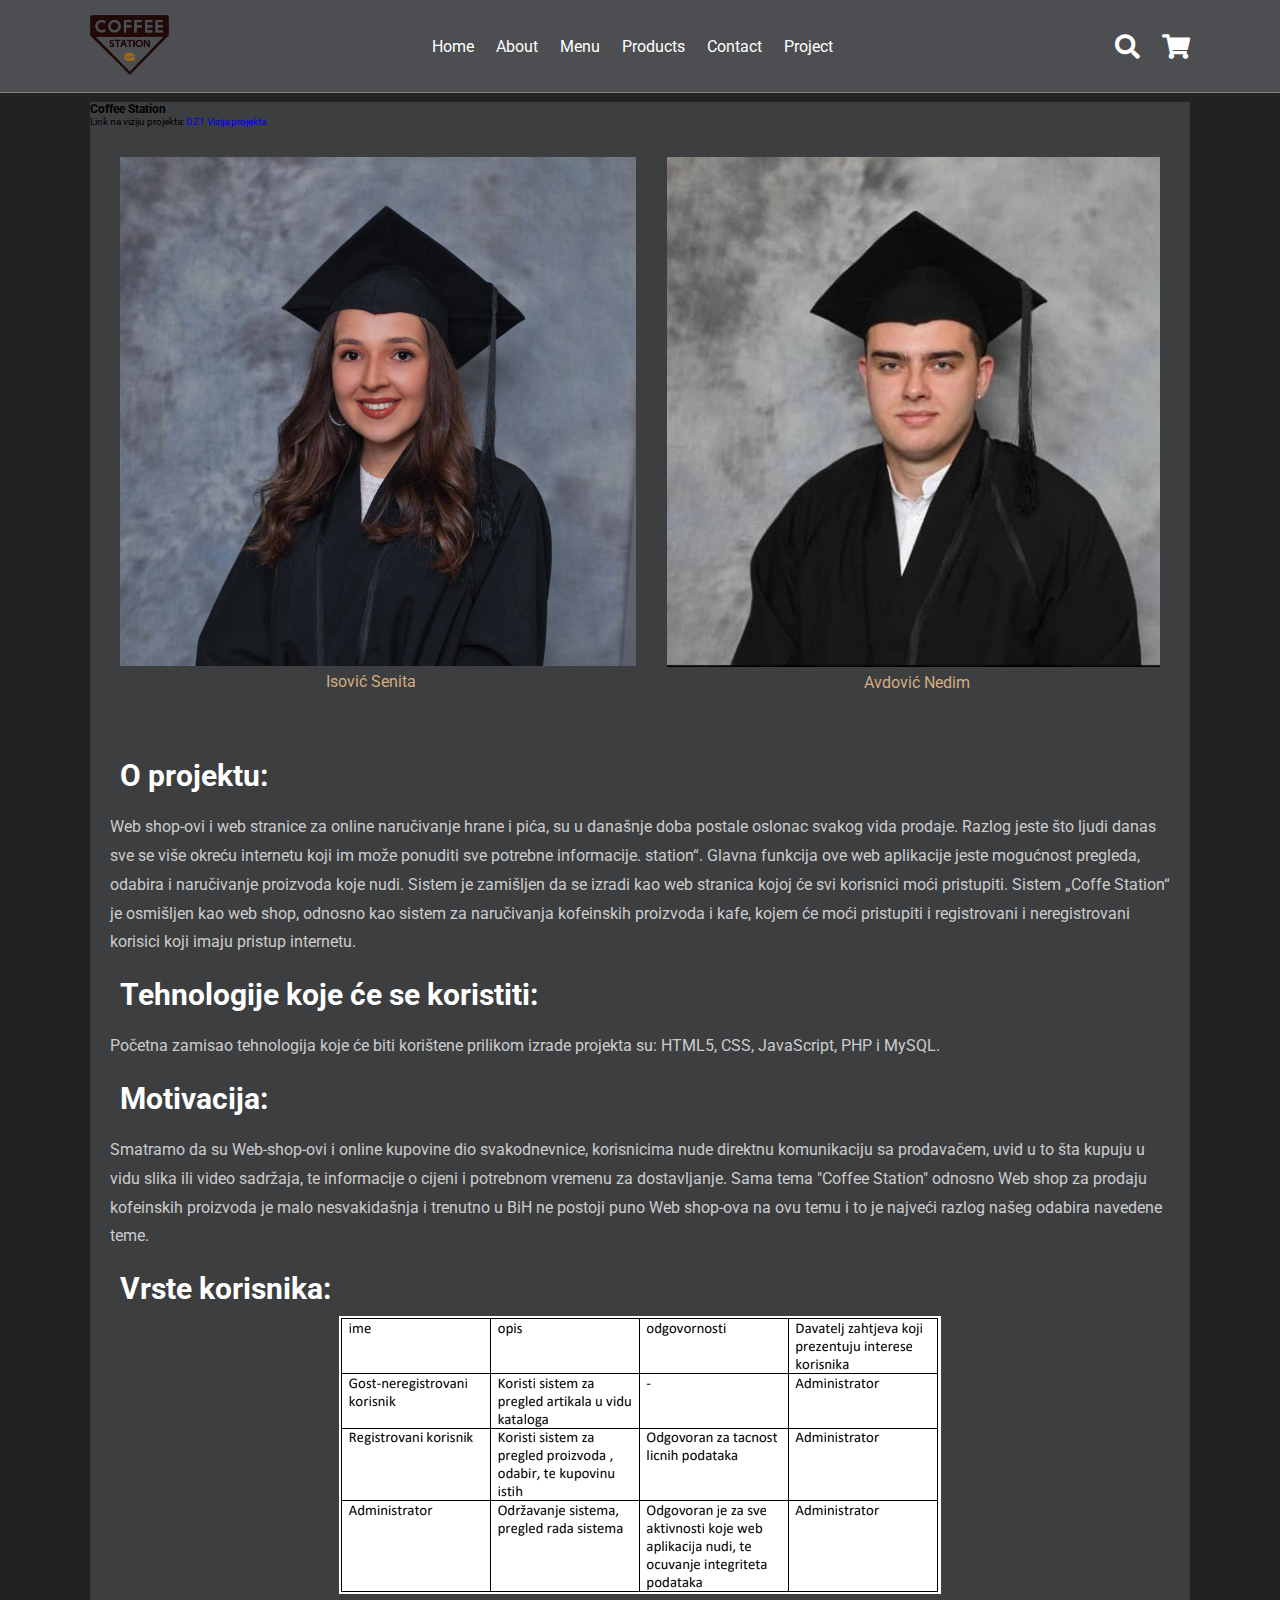
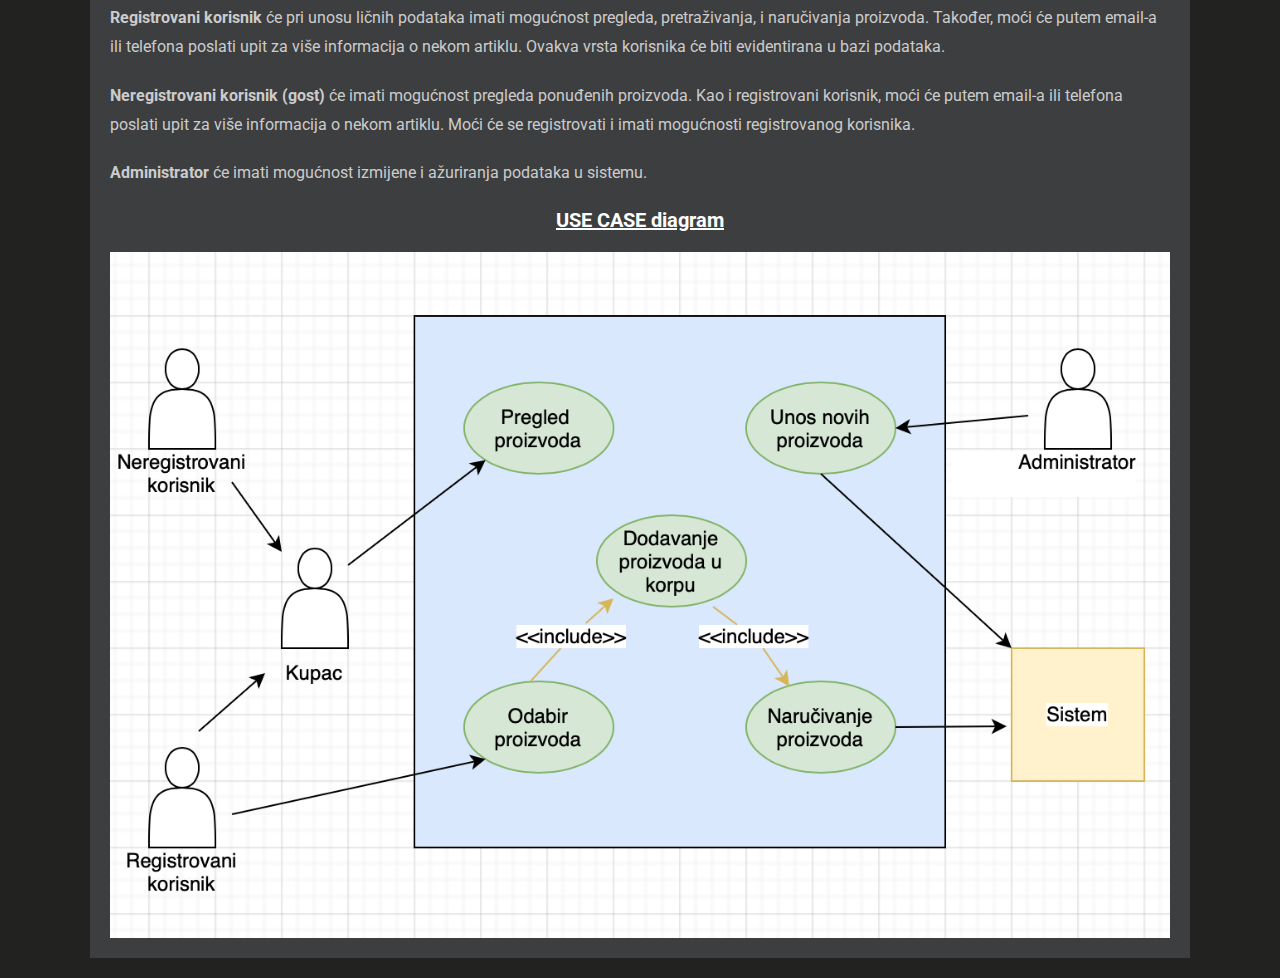
==== loggedIn/project.html @ 6c9497d3 "first commit" ====
<!DOCTYPE html>
<html lang="en">
<head>
    <meta charset="UTF-8">
    <meta http-equiv="X-UA-Compatible" content="IE=edge">
    <meta name="viewport" content="width=device-width, initial-scale=1.0">
    <title>Coffe Station</title>
    <link rel="shortcut icon" href="images/coffeeStationLogo.png" type="image/x-icon">

    <link rel="stylesheet" href="https://cdnjs.cloudflare.com/ajax/libs/font-awesome/5.15.4/css/all.min.css">

    <link rel="stylesheet" href="css/style.css">
</head>
<body>


<header class="header">

    <a href="index.html" class="logo">
        <img src="images/coffeeStationLogo.png">
    </a>

    <nav class="navbar">
        <a href="index.html">Home</a>
        <a href="#about">About</a>
        <a href="#menu">Menu</a>
        <a href="#products">Products</a>

        <a href="#contact">Contact</a>
        <a href="project.html">Project</a>
    </nav>

    <div class="icons">
        <div class="fas fa-search" id="search-btn"></div>
        <div class="fas fa-shopping-cart" id="cart-btn"></div>
        <div class="fas fa-bars" id="menu-btn"></div>
    </div>

<div class="search-form">
        <input type="search" id="search-box" placeholder="search here...">
        <label for="search-box" class="fas fa-search"></label>
    </div>

</header>

<section class="about" id="about">

    <h1 class="heading"> <span>about</span> us </h1>
    <div class ="project">

    </div>
    <div class="row">


        <div class="content">
            <h3>Coffee Station</h3>
            <p>Link na viziju projekta: <a href="https://drive.google.com/file/d/149RRVoG0BQXkQQvWxBByFQiU80S-JMBL/view?usp=sharing">DZ1 Vizija projekta</a></p> 
        </div>
        <div class="image">
            <div class="image1">
                <img src="images/senita.jpg">
                <a href="https://drive.google.com/file/d/1kplA7J9VMAj5MQuQ-YTsxg6QcaAjS89H/view?usp=sharing">Isović Senita</a>
                
            </div>
            <div class="image2">
                <img src="images/nedim.jpg">
                <a href="https://drive.google.com/file/d/1IOQ0n2Bt16lyCzWGAnOJNBNkA1pJ3zAT/view?usp=sharing">Avdović Nedim</a>
            </div>
        </div>

        <div class="section">
            <h3>O projektu:</h3>
            <p>Web shop-ovi i web stranice za online naručivanje hrane i pića, su u današnje doba postale
                oslonac svakog vida prodaje. Razlog jeste što ljudi danas sve se više okreću internetu koji im
                može ponuditi sve potrebne informacije. station“. Glavna funkcija ove web aplikacije jeste mogućnost pregleda, 
                odabira i naručivanje proizvoda koje nudi. Sistem je zamišljen da se izradi kao web stranica kojoj će svi korisnici moći
                pristupiti. Sistem „Coffe Station“ je osmišljen kao web shop, odnosno kao sistem za naručivanja kofeinskih
                proizvoda i kafe, kojem će moći pristupiti i registrovani i neregistrovani korisici koji imaju pristup internetu.</p>
            <h3>Tehnologije koje će se koristiti:</h3>
            <p>Početna zamisao tehnologija koje će biti korištene prilikom izrade projekta su: HTML5, CSS, JavaScript, PHP i MySQL.</p>
            <h3>Motivacija:</h3>
            <p>Smatramo da su Web-shop-ovi i online kupovine dio svakodnevnice, korisnicima nude direktnu komunikaciju sa prodavačem, uvid u to 
                šta kupuju u vidu slika ili video sadržaja, te informacije o cijeni i potrebnom vremenu za dostavljanje. Sama tema "Coffee Station" 
                odnosno Web shop za prodaju kofeinskih proizvoda je malo nesvakidašnja i trenutno u BiH ne postoji puno Web shop-ova na ovu temu 
                i to je najveći razlog našeg odabira navedene teme.</p>
            <h3>Vrste korisnika:</h3>
            <img src="images/korisnici.png" style="margin: auto; display: flex;">
            <p><b>Registrovani korisnik</b> će pri unosu ličnih podataka imati mogućnost pregleda, pretraživanja, i
                naručivanja proizvoda. Također, moći će putem email-a ili telefona poslati upit za više informacija o
                nekom artiklu. Ovakva vrsta korisnika će biti evidentirana u bazi podataka.</p>
            <p><b>Neregistrovani korisnik (gost)</b> će imati mogućnost pregleda ponuđenih proizvoda.
                Kao i registrovani korisnik, moći će putem email-a ili telefona poslati upit za više informacija o nekom
                artiklu.
                Moći će se registrovati i imati mogućnosti registrovanog korisnika.</p>
            <p><b>Administrator</b> će imati mogućnost izmijene i ažuriranja podataka u sistemu.</p>
            <h4>USE CASE diagram</h4>
            <img src="images/usecase.png" style="margin: auto; display: flex; width: 100%;">
        </div>

    </div>

</section>

</body>
</html>
---- loggedIn/css/style.css ----
@import url('https://fonts.googleapis.com/css2?family=Roboto:wght@100;300;400;500;700&display=swap');

:root{
    --main-color:#d3ad7f;
    --black:#13131a;
    --bg:#ebdfa4;
    --border:.1rem solid rgba(255,255,255,.3);
}

*{
    font-family: 'Roboto', sans-serif;
    margin:0; padding:0;
    box-sizing: border-box;
    outline: none; border:none;
    text-decoration: none;
    transition: .2s linear;
}

html{
    font-size: 62.5%;
    overflow-x: hidden;
    scroll-behavior: smooth;
}


body{
    background: #222220;
}

section{
    padding:2rem 7%;
}

.heading{
    text-align: center;
    color:#fff;
    text-transform: uppercase;
    padding-bottom: 3.5rem;
    font-size: 4rem;
}


.btn{
    margin-top: 1rem;
    display: inline-block;
    padding:.9rem 3rem;
    font-size: 1.7rem;
    color:#fff;
    background: var(--main-color);
    cursor: pointer;
}

.btn:hover{
    letter-spacing: .2rem;
}




.header{
    background: #4D4E51;
    display: flex;
    align-items: center;
    justify-content: space-between;
    padding:1.5rem 7%;
    border-bottom: var(--border);
    position: fixed;
    top:0; left: 0; right: 0;
    z-index: 1000;
}

.header .logo img{
    height: 6rem;
}

.header .navbar a{
    margin:0 1rem;
    font-size: 1.6rem;
    color:#fff;
}

.header .navbar a:hover{
    color:#000000;
    border-bottom: .1rem solid #000000;
    padding-bottom: .5rem;
}

.header .icons div{
    color:#fff;
    cursor: pointer;
    font-size: 2.5rem;
    margin-left: 2rem;
}

.header .icons div:hover{
    color:#000000;
}

#menu-btn{
    display: none;
}

.header .search-form{
    position: absolute;
    top:115%; right: 7%;
    background: #fff;
    width: 50rem;
    height: 5rem;
    display: flex;
    align-items: center;
    transform: scaleY(0);
    transform-origin: top;
}

.home{
    min-height: 100vh;
    display: flex;
    align-items: center;
    background:url(../images/coffeBackground.jpg) no-repeat;
    background-size: cover;
    background-position: center;
}

.home .content{
    max-width: 100%;
    padding-left: 8%;
    padding-right: 50%;

}

.home .content h3{
    font-size: 6rem;
    text-transform: uppercase;
    color:#fff;
    font-family: sofia pro;

}

.home .content p{
    font-size: 2rem;
    font-weight: lighter;
    line-height: 1.8;
    padding:1rem 0;
    color:#eee;

}




.about .row{

    align-items: center;
    background-color: #3D3E40;
    flex-wrap: wrap;
}

.about .row .image{
    display: flex;
    width: 100%;
    height: 100%;
    padding: 30px;
    margin: auto;

}
.about .row .image1{
    padding-right: 1%;

}
.about .row .image2{
    padding-left: 2%;
    width: 2060px;
}

.about .row .image a{
    font-size: 1.6rem;
    color:#d3ad7f;
    line-height: 1.8;
    margin-left: 40%;
}
.about .row .image a:hover{
    color:#000000;
    border-bottom: .1rem solid #000000;
    padding-bottom: .5rem;
}
.about .row .image img{
    width: 100%;
}
.about .row .contents{
    padding:2rem;
}

.about .row .contents h3{
    font-size: 3rem;
    color:#fff;
}

.about .row .contents p{
    font-size: 1.6rem;
    color:#ccc;
    padding:1rem 0;
    line-height: 1.8;
}
.about .row .contents a{
    font-size: 1.6rem;
    color:#d3ad7f;
    padding:1rem 0;
    line-height: 1.8;
}
.about .row .contents a:hover{
    color:#000000;
    border-bottom: .1rem solid #000000;
    padding-bottom: .5rem;
}

.about .row .section{
    padding:2rem;
}

.about .row .section h3{
    font-size: 3rem;
    color:#fff;
    padding: 10px;;
}
.about .row .section h4{
    font-size: 2rem;
    color:#fff;
    padding: 10px;
    text-decoration: underline;
    text-align: center;
    padding-bottom: 20px;
}

.about .row .section p{
    font-size: 1.6rem;
    color:#ccc;
    padding:1rem 0;
    line-height: 1.8;
}


.about .rows{
    display: flex;
    align-items: center;
    background:#3D3E40;
    flex-wrap: wrap;
}
.about .rows .images{
    flex:1 1 45rem;
}

.about .rows .images img{
    width: 100%;
}
.about .rows .contents{
    flex:1 1 45rem;
    padding:2rem;
}

.about .rows .contents h3{
    font-size: 3rem;
    color:#fff;
}

.about .rows .contents p{
    font-size: 1.6rem;
    color:#ccc;
    padding:1rem 0;
    line-height: 1.8;
}




















@media (max-width:991px){

    html{
        font-size: 55%;
    }
 
    .header{
        padding:1.5rem 2rem;
    }

    section{
    padding:2rem;
}


}

@media (max-width:768px){

    #menu-btn{
        display: inline-block;
    }

    .header .navbar{
        position: absolute;
        top:100%; right: -100%;
        background: #fff;
        width: 30rem;
        height: calc(100vh - 9.5rem);
    }

    .header .navbar a{
        color:var(--black);
        display: block;
        margin:1.5rem;
        padding:.5rem;
        font-size: 2rem;
    }

.home{
        background-position: left;
        justify-content: center;
        text-align: center;
    }

    .home .content h3{
        font-size: 4.5rem;
    }

    .home .content p{
        font-size: 1.5rem;
    }


}


.menu .box-container{ 
    display: grid;
    grid-template-columns: repeat(auto-fit, minmax(30rem, 1fr));
    gap: 1.5 rem;
}

.menu .box-container .box{ 
    padding: 5rem;
    text-align: center;
    border: var(--border);
}

.menu .box-container .box img{
height: 20rem;
width: 15rem;
border-radius: 15%;
}


.menu .box-container .box h3{
    color: #fff;
     font-size: 2rem;
     padding: 1rem 0;
}

.menu .box-container .box .price{
    color: #fff;
     font-size: 2.5rem;
     padding: .5 rem 0;
}

.menu .box-container .box .price span{

     font-size: 1.5rem;
     font-weight: lighter;
     text-decoration: line-through;

}


.menu .box-container .box:hover{
    background: #fff;
    }

    .menu .box-container .box:hover > * {
    color: var(--black);
    }


.products .box-container{ 
    display: grid;
    grid-template-columns: repeat(auto-fit, minmax(30rem, 1fr));
    gap: 1.5 rem;
}

.products .box-container .box{
    text-align: center;
    border: var(--border);
    padding: 2rem;
}


.products .box-container .box .icons a{
    height: 5rem;
    width: 5rem;
    line-height: 5rem;
    font-size: 2rem;
    border:var(--border);
    color:#fff;
    margin:.3rem;
}

.products .box-container .box .icons a:hover{
background: var(--main-color);

}

.products .box-container .box .image{
    padding: 2.5rem 0;

}

.products .box-container .box .image img{
    height: 25rem;
}

.products .box-container .box .content h3{
    color: #fff;
    font-size: 2.5rem;
}

.products .box-container .box .content .stars{
    padding: 1.5rem;
}

.products .box-container .box .content .stars i{
    font-size: 1.7rem;
    color: var(--main-color);

}

.products .box-container .box .content .price{
    color: #fff;
    font-size: 2.5rem;
}

.products .box-container .box .content .price span{
    text-decoration: line-through;
    font-weight: lighter;
    font-size: 1.5rem;
}


.contact .row{
    display: flex;
    background: var(--black);
    flex-wrap: wrap;
    gap: 1rem;
}

.contact .row .map{
flex: 1 1 45rem;
width: 100%;
object-fit: cover;
}

.contact .row form{
    flex:1 1 45rem;
    padding:5rem 2rem;
    text-align: center;
}

.contact .row  form h3{
    text-transform: uppercase;
    font-size: 3.5rem;
    color:#fff;
}

.contact .row form .inputBox{
    display: flex;
    align-items: center;
    margin-top: 2rem;
    margin-bottom: 2rem;
    background: var(--main-color);
    border:var(--border);
}

.contact .row form .inputBox span{
    color:#fff;
    font-size: 2rem;
    padding-left: 2rem;
}

.contact .row form .inputBox input{
    width: 100%;
    padding:2rem;
    font-size: 1.7rem;
    color:#fff;
    text-transform: none;
    background:none;

} 
      
.footer {

    background: var(--black);
    text-align: center;
  }
 
 .footer .share{
 padding: 1rem 0;

}

.footer .share a{
    height: 5rem;
    width: 5rem;
    line-height: 5rem;
    font-size: 2rem;
    color: #fff;
    border: var(--border);
    margin: .3rem;
    border-radius: 50%;
 }

.footer .share a:hover{
background-color: var(--main-color);

 }

.footer .links{
    display: flex;
    justify-content: center;
    flex-wrap: wrap;
    padding: 2rem 0;
    gap: 1rem;
   }
   
   .footer .links a{
   padding: .7rem 2rem;
   color: #fff;
   border: var(--border);
   font-size: 2rem;
    }

.footer .links a:hover{
    background: var(--main-color);
  }

.footer .credit{
  font-size: 2rem;
  color: #fff;;
  font-weight: lighter;
  padding: 1.5rem;
  }

  .footer .credit span {
color: var(--main-color);

  } 
.conInfo{
    margin: 15px;
    color: #222220;
    font-size: medium;
     
}
.all-title-box{
    background: url("../images/all-bg-title.jpg") no-repeat center center;
    -webkit-background-size: cover;
    -moz-background-size: cover;
    -ms-background-size: cover;
    -o-background-size: cover;
    background-size: cover;
    text-align: center;
    background-attachment: fixed;
    padding: 70px 0px;
    position: relative;
}
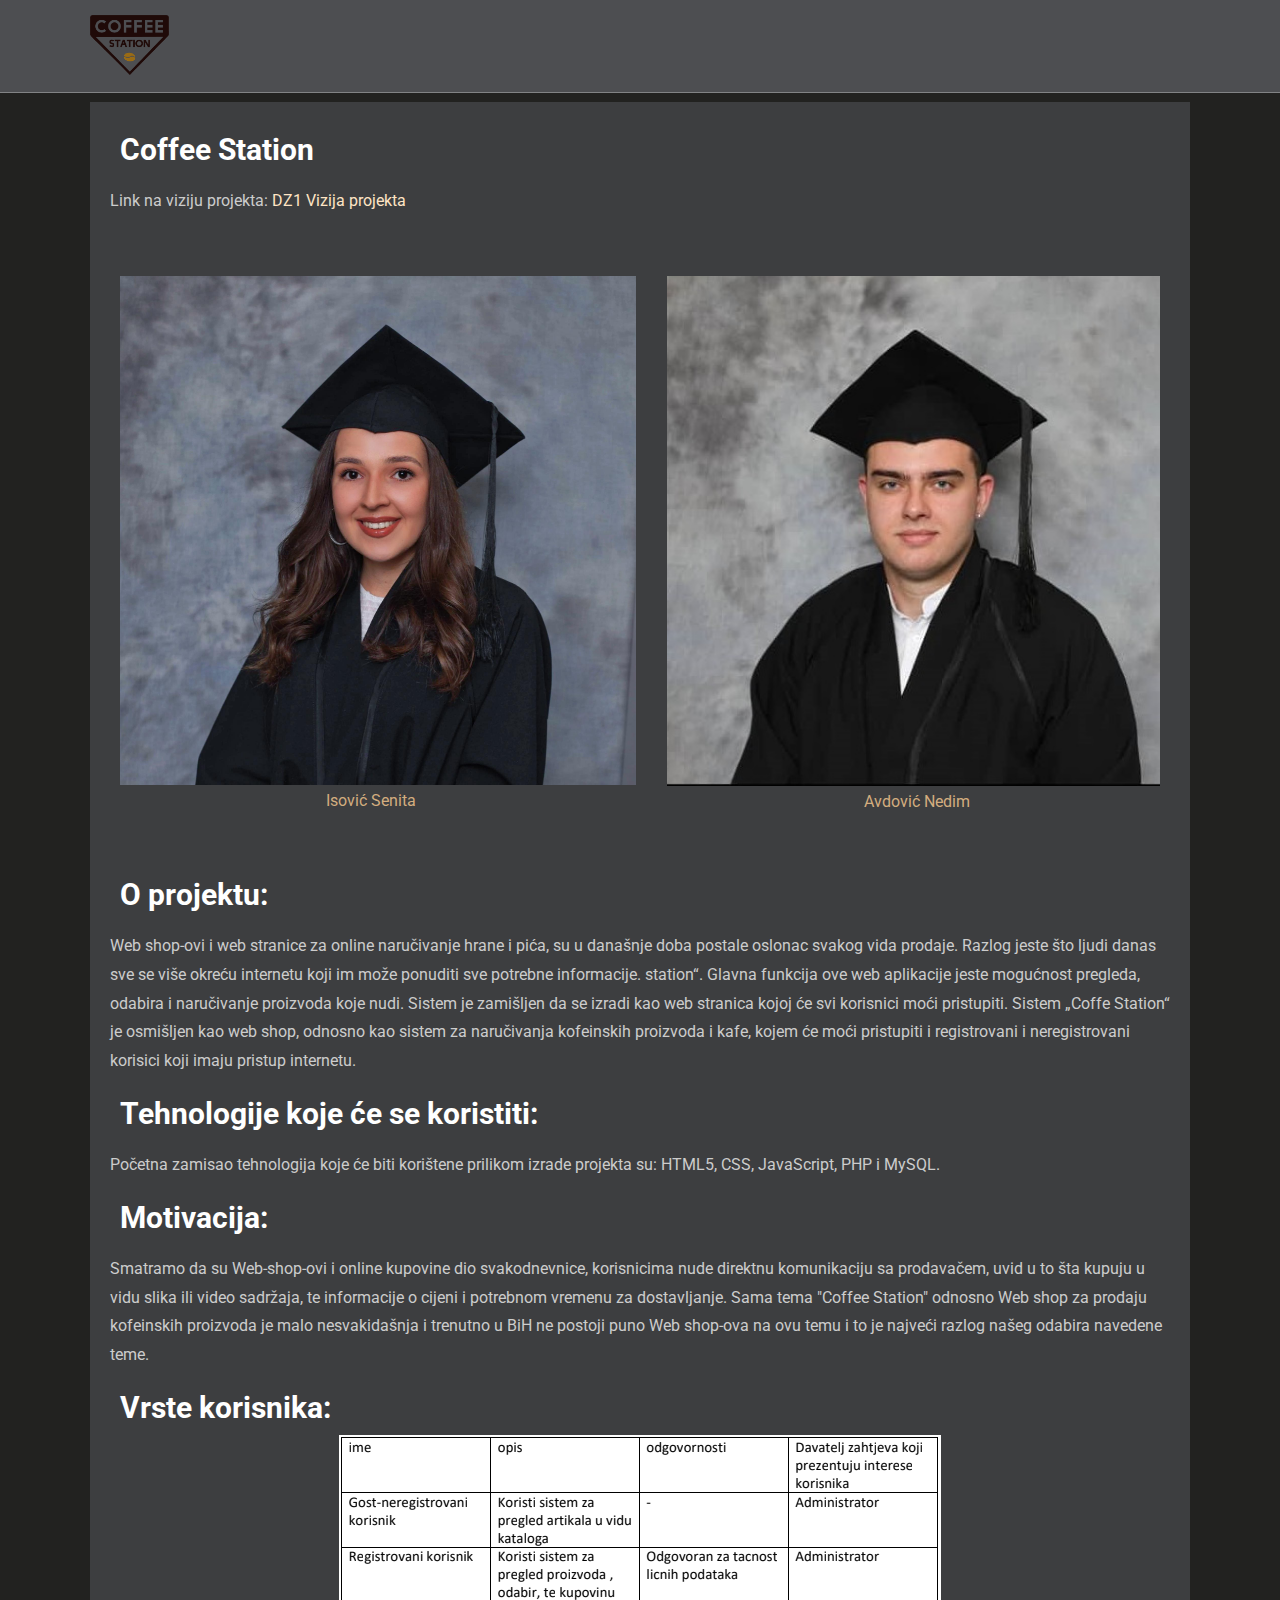
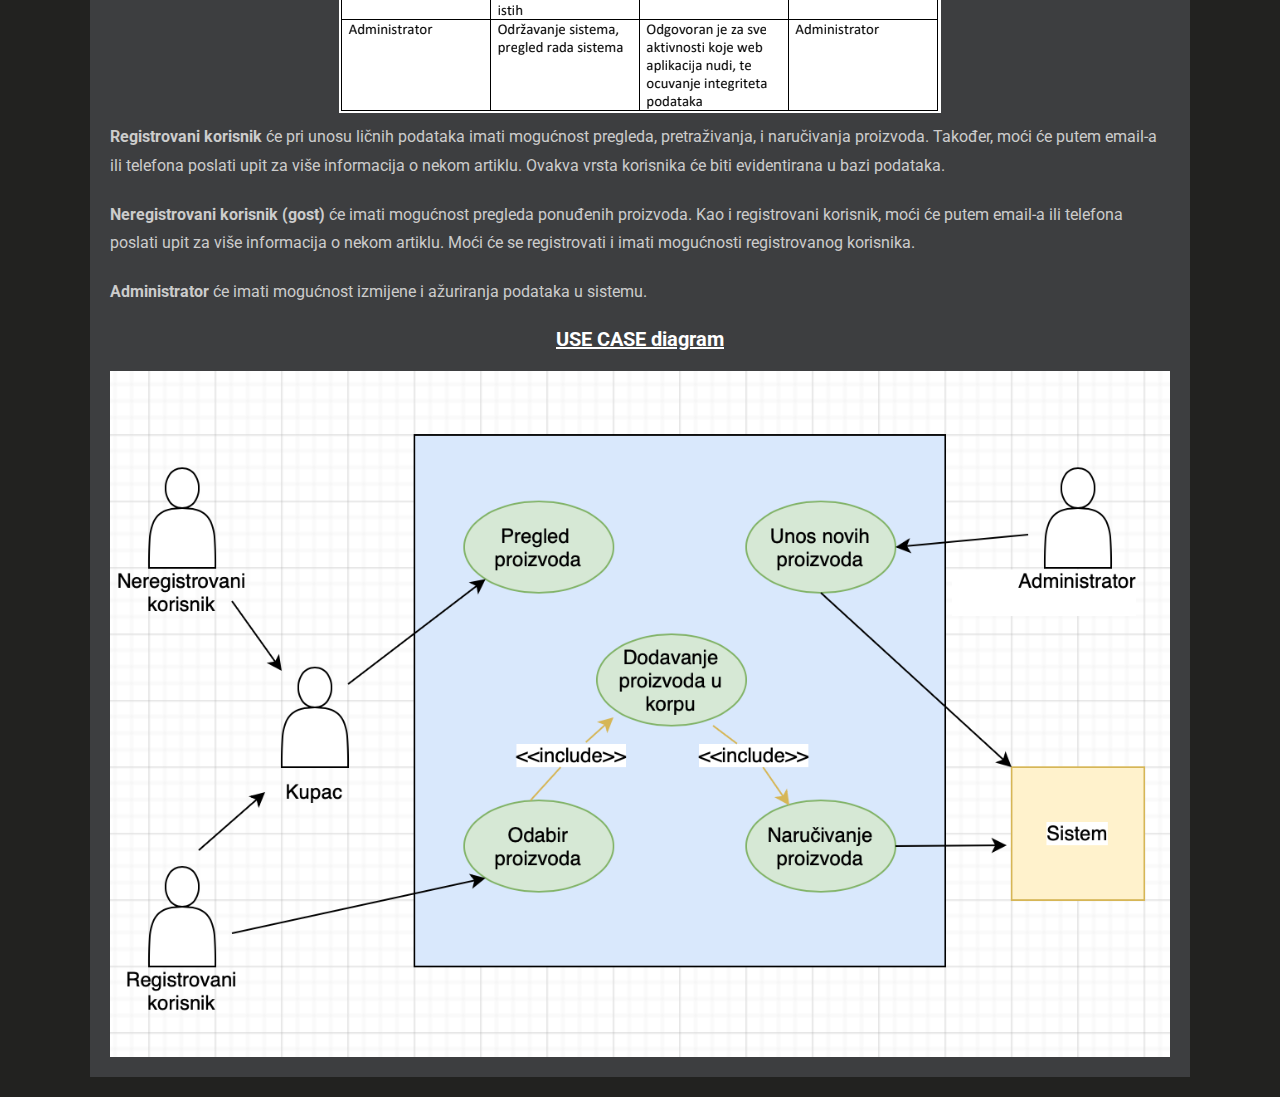
==== commit 91768879: "commit" ====
--- a/loggedIn/project.html
+++ b/loggedIn/project.html
@@ -17,30 +17,10 @@
 
 <header class="header">
 
-    <a href="index.html" class="logo">
+    <a href="index.php" class="logo">
         <img src="images/coffeeStationLogo.png">
     </a>
 
-    <nav class="navbar">
-        <a href="index.html">Home</a>
-        <a href="#about">About</a>
-        <a href="#menu">Menu</a>
-        <a href="#products">Products</a>
-
-        <a href="#contact">Contact</a>
-        <a href="project.html">Project</a>
-    </nav>
-
-    <div class="icons">
-        <div class="fas fa-search" id="search-btn"></div>
-        <div class="fas fa-shopping-cart" id="cart-btn"></div>
-        <div class="fas fa-bars" id="menu-btn"></div>
-    </div>
-
-<div class="search-form">
-        <input type="search" id="search-box" placeholder="search here...">
-        <label for="search-box" class="fas fa-search"></label>
-    </div>
 
 </header>
 
@@ -53,9 +33,9 @@
     <div class="row">
 
 
-        <div class="content">
+        <div class="section">
             <h3>Coffee Station</h3>
-            <p>Link na viziju projekta: <a href="https://drive.google.com/file/d/149RRVoG0BQXkQQvWxBByFQiU80S-JMBL/view?usp=sharing">DZ1 Vizija projekta</a></p> 
+            <p>Link na viziju projekta: <a style ="color:bisque;" href="https://drive.google.com/file/d/149RRVoG0BQXkQQvWxBByFQiU80S-JMBL/view?usp=sharing">DZ1 Vizija projekta</a></p> 
         </div>
         <div class="image">
             <div class="image1">
--- a/loggedIn/css/style.css
+++ b/loggedIn/css/style.css
@@ -41,9 +41,12 @@
 
 
 .btn{
-    margin-top: 1rem;
+    margin:10px ;
     display: inline-block;
-    padding:.9rem 3rem;
+    padding-bottom: 30px;
+    padding-top: 10px;
+    padding-left: 15px;
+    padding-right: 15px;
     font-size: 1.7rem;
     color:#fff;
     background: var(--main-color);
@@ -85,17 +88,6 @@
     padding-bottom: .5rem;
 }
 
-.header .icons div{
-    color:#fff;
-    cursor: pointer;
-    font-size: 2.5rem;
-    margin-left: 2rem;
-}
-
-.header .icons div:hover{
-    color:#000000;
-}
-
 #menu-btn{
     display: none;
 }
@@ -268,24 +260,6 @@
     padding:1rem 0;
     line-height: 1.8;
 }
-
-
-
-
-
-
-
-
-
-
-
-
-
-
-
-
-
-
 
 
 @media (max-width:991px){
@@ -583,13 +557,103 @@
     padding: 70px 0px;
     position: relative;
 }
-
-
-
-
-
-
-
-
-
-
+.header .navbar-new a{
+    margin:0 1rem;
+    font-size: 1.6rem;
+    color:#fff;
+}
+
+.header .navbar a:hover{
+    color:#000000;
+    border-bottom: .1rem solid #000000;
+    padding-bottom: .5rem;
+}
+.cart-box-main{
+    width: 80%;
+    margin: auto;
+    color: #ccc;
+    line-height: 20px;
+    font-size: medium;
+    
+}
+.table{
+    border-collapse: collapse;
+    margin-left: 60px;
+    margin-bottom: 50px;
+}
+.table th{
+    width: 230px;
+    margin: auto;
+    border: 1px solid white;
+    padding: 10px;
+    background-color: rgb(66, 66, 66);
+}
+td{
+    width: 230px;
+    margin: auto;
+    border: 1px solid white;
+    color: white;
+    text-align: center;
+    padding: 10px;
+}
+.order-box {
+    width: 50%;
+}
+.my-1{
+    border: 1px solid white;
+}
+.ml-auto{
+    text-align: right;
+    padding: 3px;
+}
+h5{
+    font-size: medium;
+}
+input{
+    height: 20px;
+    margin: 5px;
+    padding: 5px;
+    margin-left: 20px;
+}
+input .input-form{
+    margin: 15px;
+    margin-left: 120px;
+    padding: 10px;
+    height: 40px;
+    width: 100px;
+    background-color: beige;
+    font-size: medium;
+}
+.order{
+    margin: 20px;
+    padding-top: 10px;
+    padding-left: 20px;
+    padding-right: 20px;
+    padding-bottom: 25px;
+    font-size: medium;
+    background-color: beige;
+}
+.btnn{
+    margin:10px ;
+    display: inline-block;
+    padding-bottom: 10px;
+    padding-top: 10px;
+    padding-left: 15px;
+    padding-right: 15px;
+    font-size: 1.7rem;
+    color:#fff;
+    background: var(--main-color);
+    cursor: pointer;
+}
+.btnn:hover{
+    letter-spacing: .2rem;
+}
+
+
+
+
+
+
+
+
+
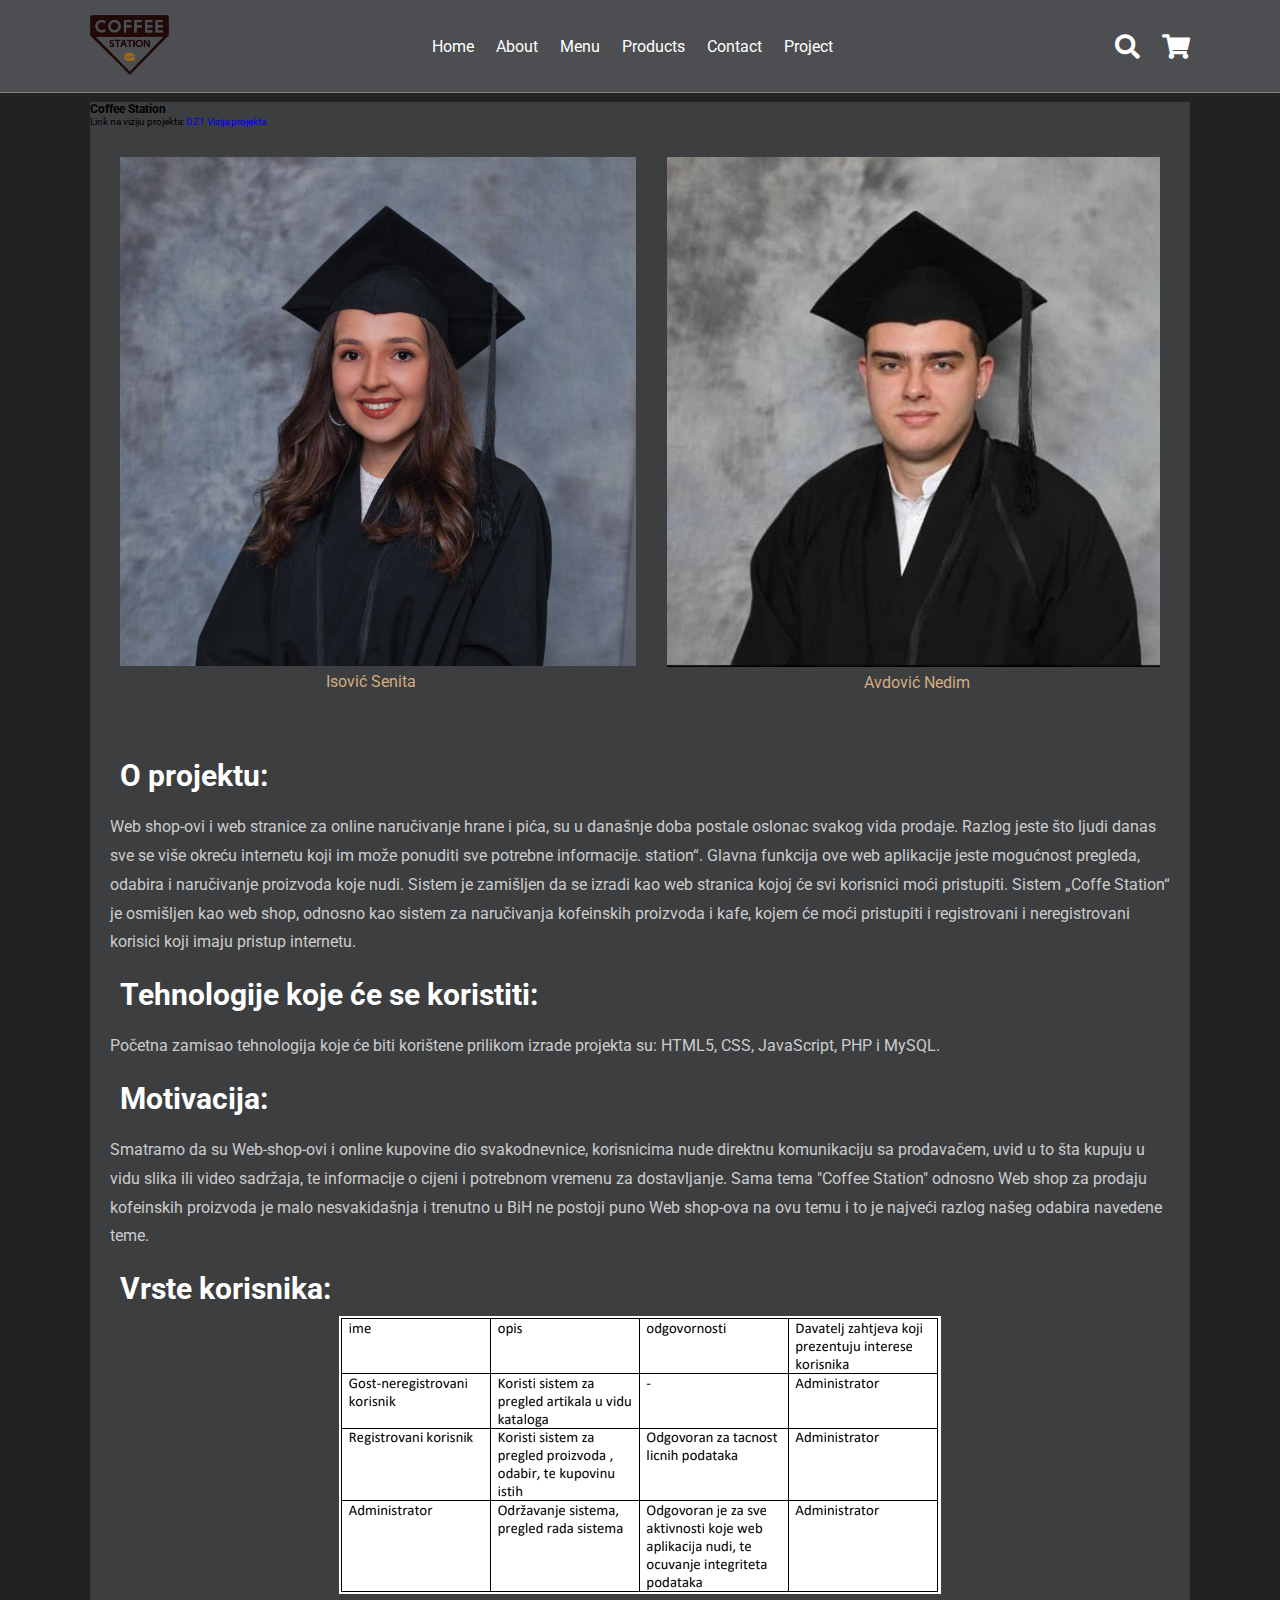
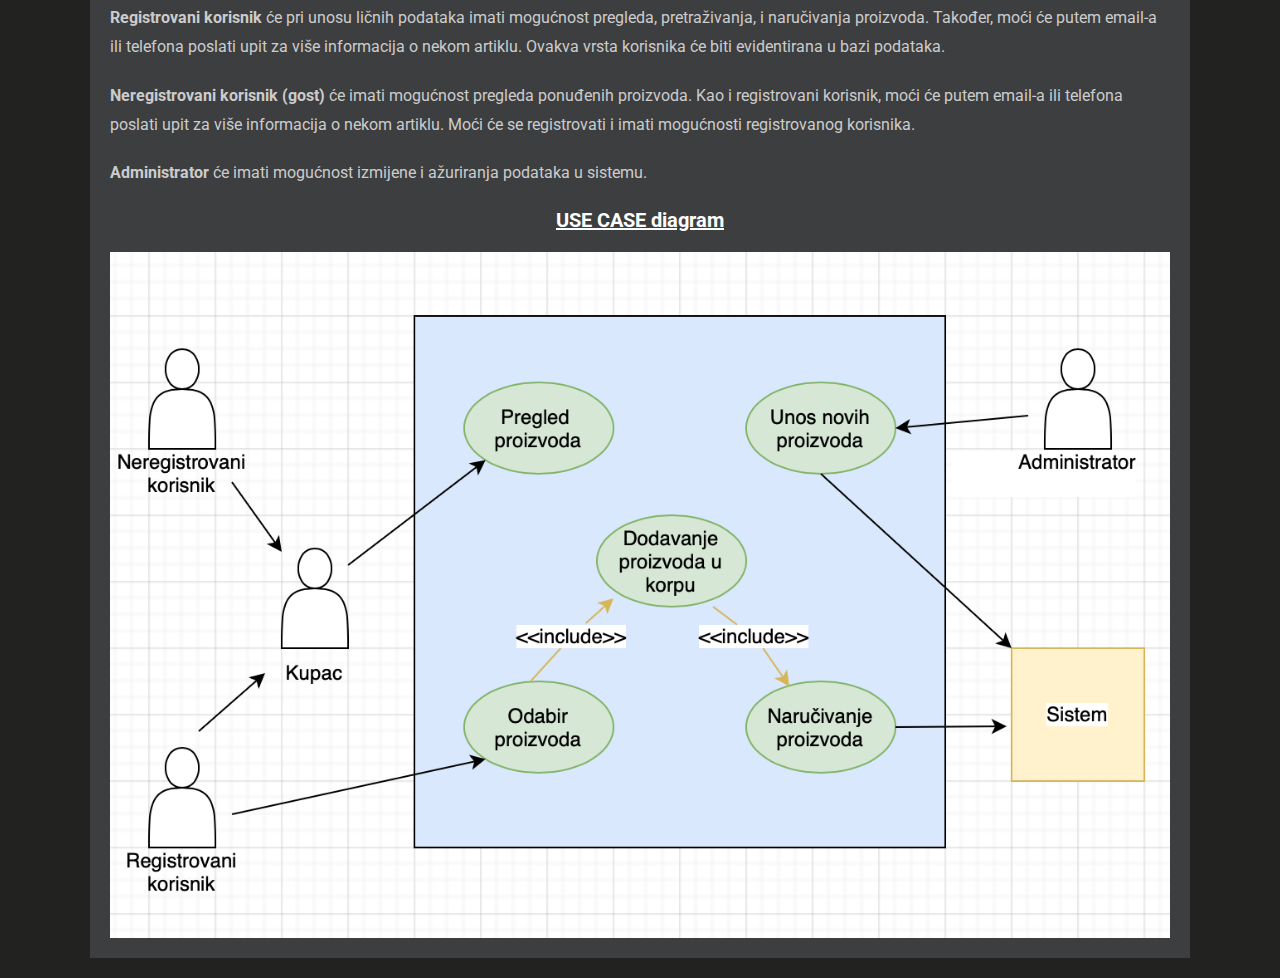
==== commit ad503136: "Merge pull request #1 from SenitaI98/DZ4" ====
--- a/loggedIn/project.html
+++ b/loggedIn/project.html
@@ -17,10 +17,30 @@
 
 <header class="header">
 
-    <a href="index.php" class="logo">
+    <a href="index.html" class="logo">
         <img src="images/coffeeStationLogo.png">
     </a>
 
+    <nav class="navbar">
+        <a href="index.html">Home</a>
+        <a href="#about">About</a>
+        <a href="#menu">Menu</a>
+        <a href="#products">Products</a>
+
+        <a href="#contact">Contact</a>
+        <a href="project.html">Project</a>
+    </nav>
+
+    <div class="icons">
+        <div class="fas fa-search" id="search-btn"></div>
+        <div class="fas fa-shopping-cart" id="cart-btn"></div>
+        <div class="fas fa-bars" id="menu-btn"></div>
+    </div>
+
+<div class="search-form">
+        <input type="search" id="search-box" placeholder="search here...">
+        <label for="search-box" class="fas fa-search"></label>
+    </div>
 
 </header>
 
@@ -33,9 +53,9 @@
     <div class="row">
 
 
-        <div class="section">
+        <div class="content">
             <h3>Coffee Station</h3>
-            <p>Link na viziju projekta: <a style ="color:bisque;" href="https://drive.google.com/file/d/149RRVoG0BQXkQQvWxBByFQiU80S-JMBL/view?usp=sharing">DZ1 Vizija projekta</a></p> 
+            <p>Link na viziju projekta: <a href="https://drive.google.com/file/d/149RRVoG0BQXkQQvWxBByFQiU80S-JMBL/view?usp=sharing">DZ1 Vizija projekta</a></p> 
         </div>
         <div class="image">
             <div class="image1">
--- a/loggedIn/css/style.css
+++ b/loggedIn/css/style.css
@@ -41,12 +41,9 @@
 
 
 .btn{
-    margin:10px ;
+    margin-top: 1rem;
     display: inline-block;
-    padding-bottom: 30px;
-    padding-top: 10px;
-    padding-left: 15px;
-    padding-right: 15px;
+    padding:.9rem 3rem;
     font-size: 1.7rem;
     color:#fff;
     background: var(--main-color);
@@ -88,6 +85,17 @@
     padding-bottom: .5rem;
 }
 
+.header .icons div{
+    color:#fff;
+    cursor: pointer;
+    font-size: 2.5rem;
+    margin-left: 2rem;
+}
+
+.header .icons div:hover{
+    color:#000000;
+}
+
 #menu-btn{
     display: none;
 }
@@ -260,6 +268,24 @@
     padding:1rem 0;
     line-height: 1.8;
 }
+
+
+
+
+
+
+
+
+
+
+
+
+
+
+
+
+
+
 
 
 @media (max-width:991px){
@@ -557,103 +583,13 @@
     padding: 70px 0px;
     position: relative;
 }
-.header .navbar-new a{
-    margin:0 1rem;
-    font-size: 1.6rem;
-    color:#fff;
-}
-
-.header .navbar a:hover{
-    color:#000000;
-    border-bottom: .1rem solid #000000;
-    padding-bottom: .5rem;
-}
-.cart-box-main{
-    width: 80%;
-    margin: auto;
-    color: #ccc;
-    line-height: 20px;
-    font-size: medium;
-    
-}
-.table{
-    border-collapse: collapse;
-    margin-left: 60px;
-    margin-bottom: 50px;
-}
-.table th{
-    width: 230px;
-    margin: auto;
-    border: 1px solid white;
-    padding: 10px;
-    background-color: rgb(66, 66, 66);
-}
-td{
-    width: 230px;
-    margin: auto;
-    border: 1px solid white;
-    color: white;
-    text-align: center;
-    padding: 10px;
-}
-.order-box {
-    width: 50%;
-}
-.my-1{
-    border: 1px solid white;
-}
-.ml-auto{
-    text-align: right;
-    padding: 3px;
-}
-h5{
-    font-size: medium;
-}
-input{
-    height: 20px;
-    margin: 5px;
-    padding: 5px;
-    margin-left: 20px;
-}
-input .input-form{
-    margin: 15px;
-    margin-left: 120px;
-    padding: 10px;
-    height: 40px;
-    width: 100px;
-    background-color: beige;
-    font-size: medium;
-}
-.order{
-    margin: 20px;
-    padding-top: 10px;
-    padding-left: 20px;
-    padding-right: 20px;
-    padding-bottom: 25px;
-    font-size: medium;
-    background-color: beige;
-}
-.btnn{
-    margin:10px ;
-    display: inline-block;
-    padding-bottom: 10px;
-    padding-top: 10px;
-    padding-left: 15px;
-    padding-right: 15px;
-    font-size: 1.7rem;
-    color:#fff;
-    background: var(--main-color);
-    cursor: pointer;
-}
-.btnn:hover{
-    letter-spacing: .2rem;
-}
-
-
-
-
-
-
-
-
-
+
+
+
+
+
+
+
+
+
+
